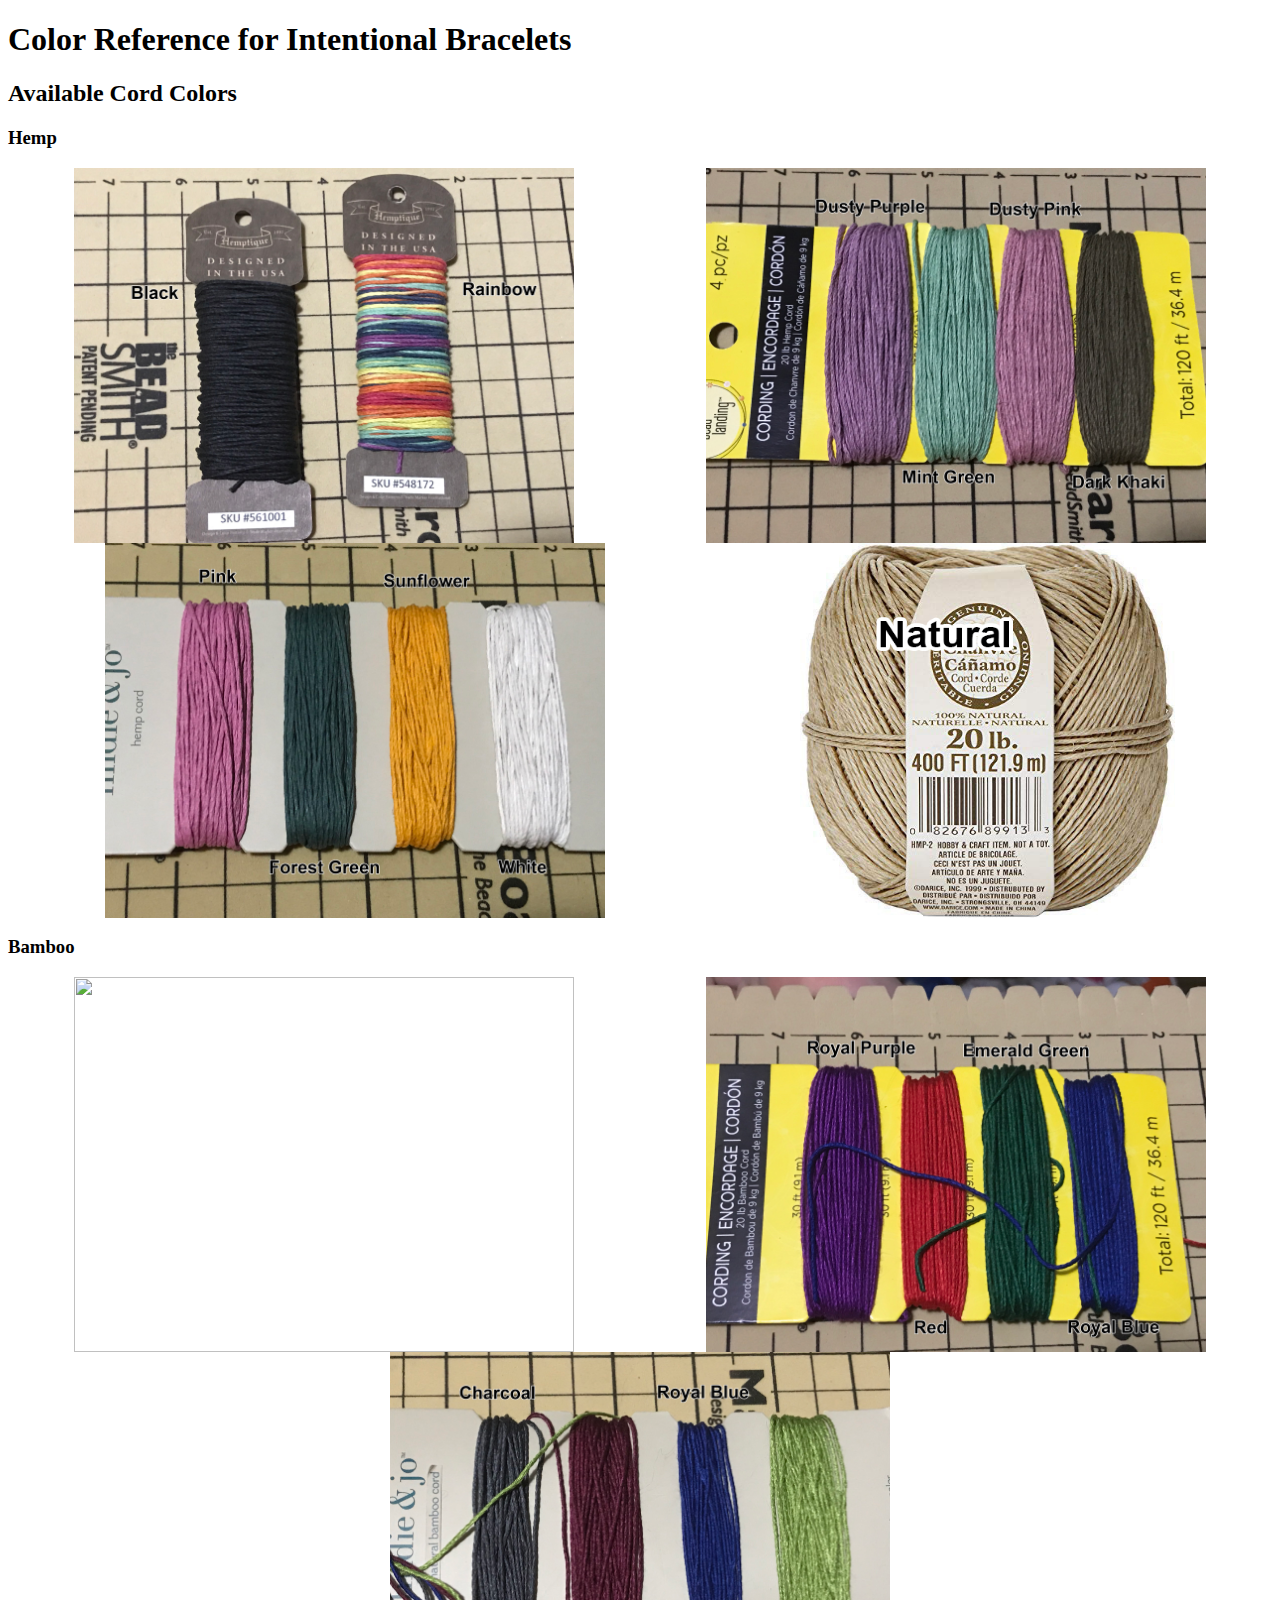
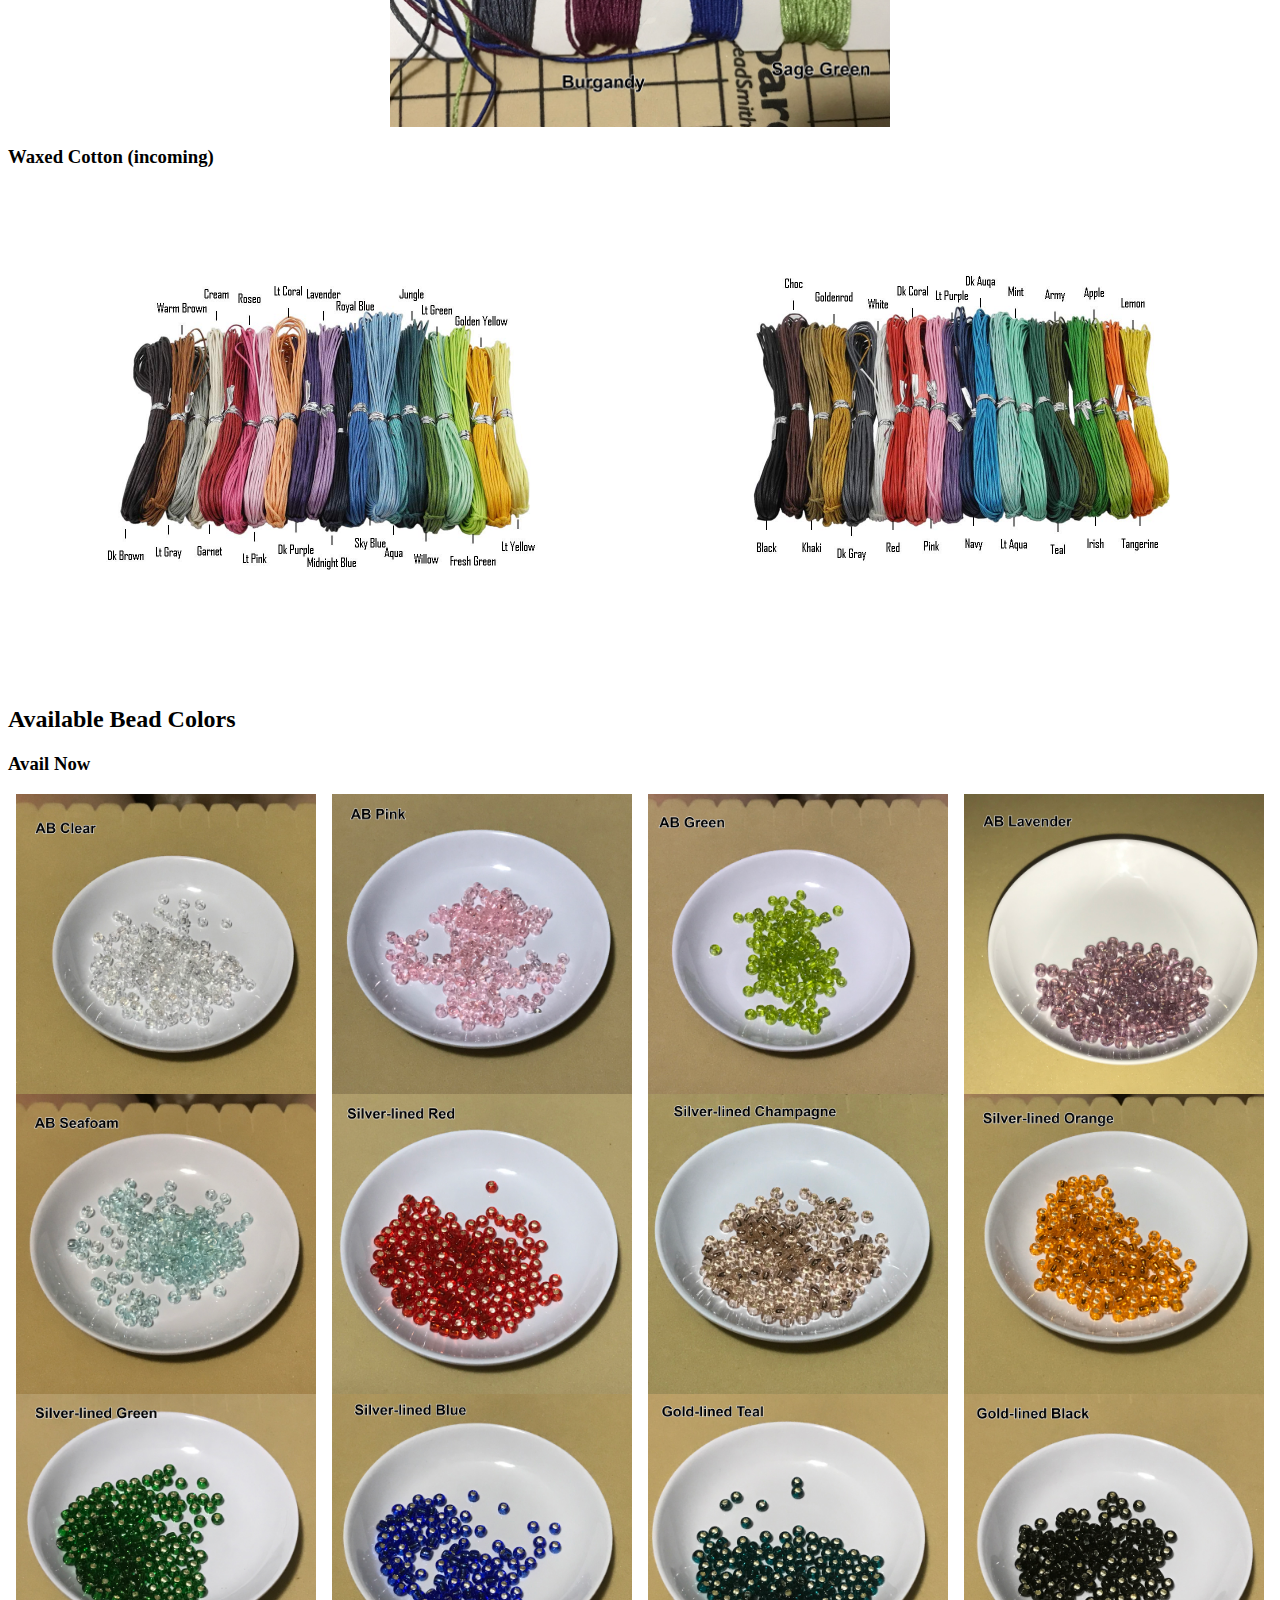
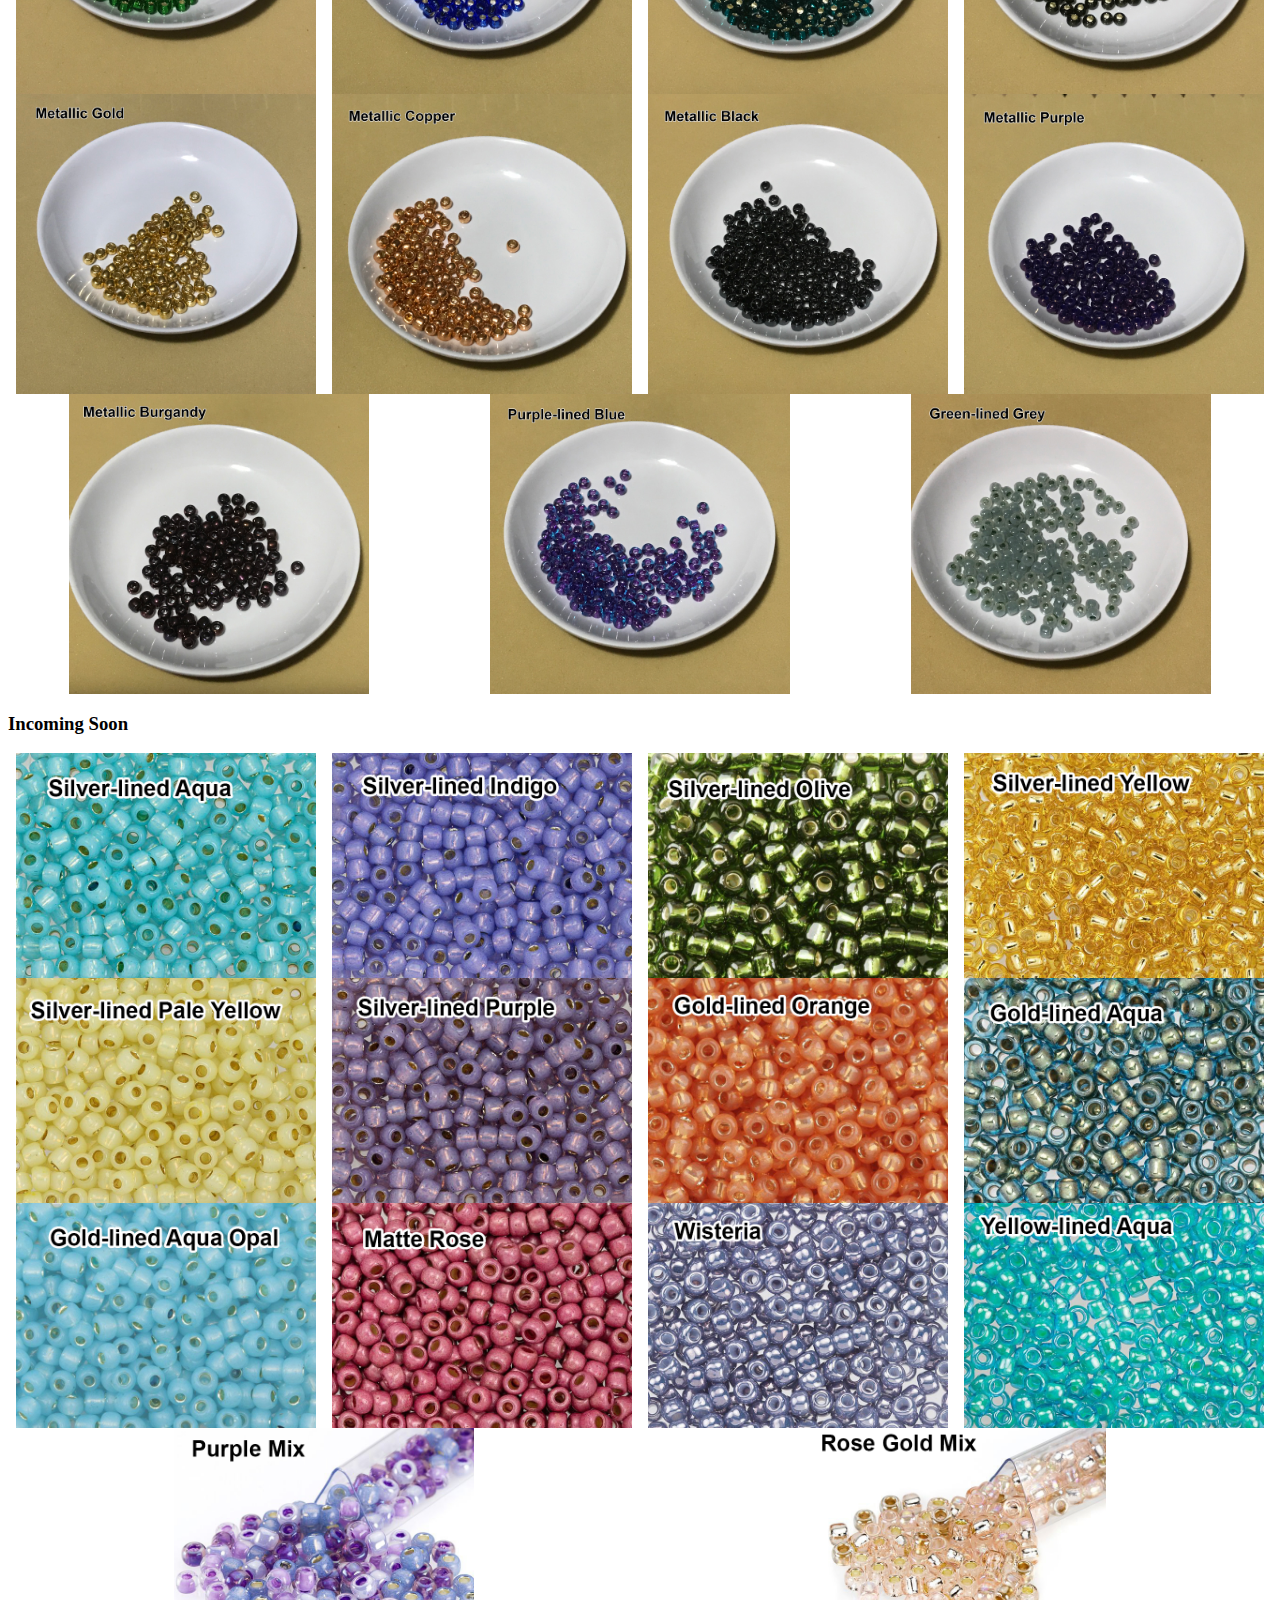
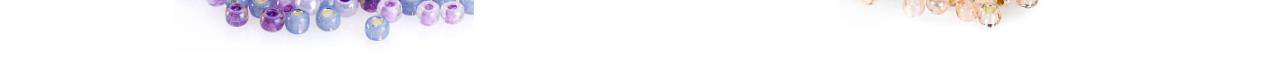
==== bracelets/index.html @ fcf6c5a4 "bracelet color refs" ====
<!DOCTYPE html>
<html>
  <head>
    <link type="text/css" rel="stylesheet" href="style.css">
  </head>
  <body>
    <h1>Color Reference for Intentional Bracelets</h1>
    <section>
      <h2>Available Cord Colors</h2>
      <div>
        <h3>Hemp</h3>
        <div class="image-set">
          <img src="images/hemp_01.jpg" width="500" height="375" />
          <img src="images/hemp_02.jpg" width="500" height="375" />
          <img src="images/hemp_03.jpg" width="500" height="375" />
          <img src="images/hemp_04.jpg" width="375" height="375" />
        </div>
        <h3>Bamboo</h3>
        <div class="image-set">
          <img src="images/bamboo_01.jpg" width="500" height="375" />
          <img src="images/bamboo_02.jpg" width="500" height="375" />
          <img src="images/bamboo_03.jpg" width="500" height="375" />
        </div>
        <h3>Waxed Cotton (incoming)</h3>
        <div class="image-set">
          <img src="images/cotton_01.jpg" width="500" />
          <img src="images/cotton_02.jpg" width="500" />
        </div>
      </div>
    </section>
    <section>
      <h2>Available Bead Colors</h2>
      <div>
        <h3>Avail Now</h3>
        <div class="image-set">
          <img src="images/beads/ab_clear.jpg" width="300" />
          <img src="images/beads/ab_pink.jpg" width="300" />
          <img src="images/beads/ab_green.jpg" width="300" />
          <img src="images/beads/ab_lavender.jpg" width="300" />
          <img src="images/beads/ab_seafoam.jpg" width="300" />
          <img src="images/beads/sil_red.jpg" width="300" />
          <img src="images/beads/sil_champagne.jpg" width="300" />
          <img src="images/beads/sil_orange.jpg" width="300" />
          <img src="images/beads/sil_green.jpg" width="300" />
          <img src="images/beads/sil_blue.jpg" width="300" />
          <img src="images/beads/gold_teal.jpg" width="300" />
          <img src="images/beads/gold_black.jpg" width="300" />
          <img src="images/beads/met_gold.jpg" width="300" />
          <img src="images/beads/met_copper.jpg" width="300" />
          <img src="images/beads/met_black.jpg" width="300" />
          <img src="images/beads/met_purple.jpg" width="300" />
          <img src="images/beads/met_burgandy.jpg" width="300" />
          <img src="images/beads/purp_blue.jpg" width="300" />
          <img src="images/beads/green_grey.jpg" width="300" />
        </div>
        <h3>Incoming Soon</h3>
        <div class="image-set">
          <img src="images/beads/inc/sil_aqua.jpg" width="300" />
          <img src="images/beads/inc/sil_indigo.jpg" width="300" />
          <img src="images/beads/inc/sil_olive.jpg" width="300" />
          <img src="images/beads/inc/sil_yellow.jpg" width="300" />
          <img src="images/beads/inc/sil_pale_yellow.jpg" width="300" />
          <img src="images/beads/inc/sil_purple.jpg" width="300" />
          <img src="images/beads/inc/gold_orange.jpg" width="300" />
          <img src="images/beads/inc/gold_aqua.jpg" width="300" />
          <img src="images/beads/inc/gold_aqua_opal.jpg" width="300" />
          <img src="images/beads/inc/matte_rose.jpg" width="300" />
          <img src="images/beads/inc/wisteria.jpg" width="300" />
          <img src="images/beads/inc/yel_aqua.jpg" width="300" />
          <img src="images/beads/inc/mix_purple.jpg" width="300" />
          <img src="images/beads/inc/mix_rosegold.jpg" width="300" />
        </div>
      </div>
    </section>
  </body>
</html>
---- bracelets/style.css ----
.image-set {
  display: flex;
  flex-wrap: wrap;
  justify-content: space-around;
}
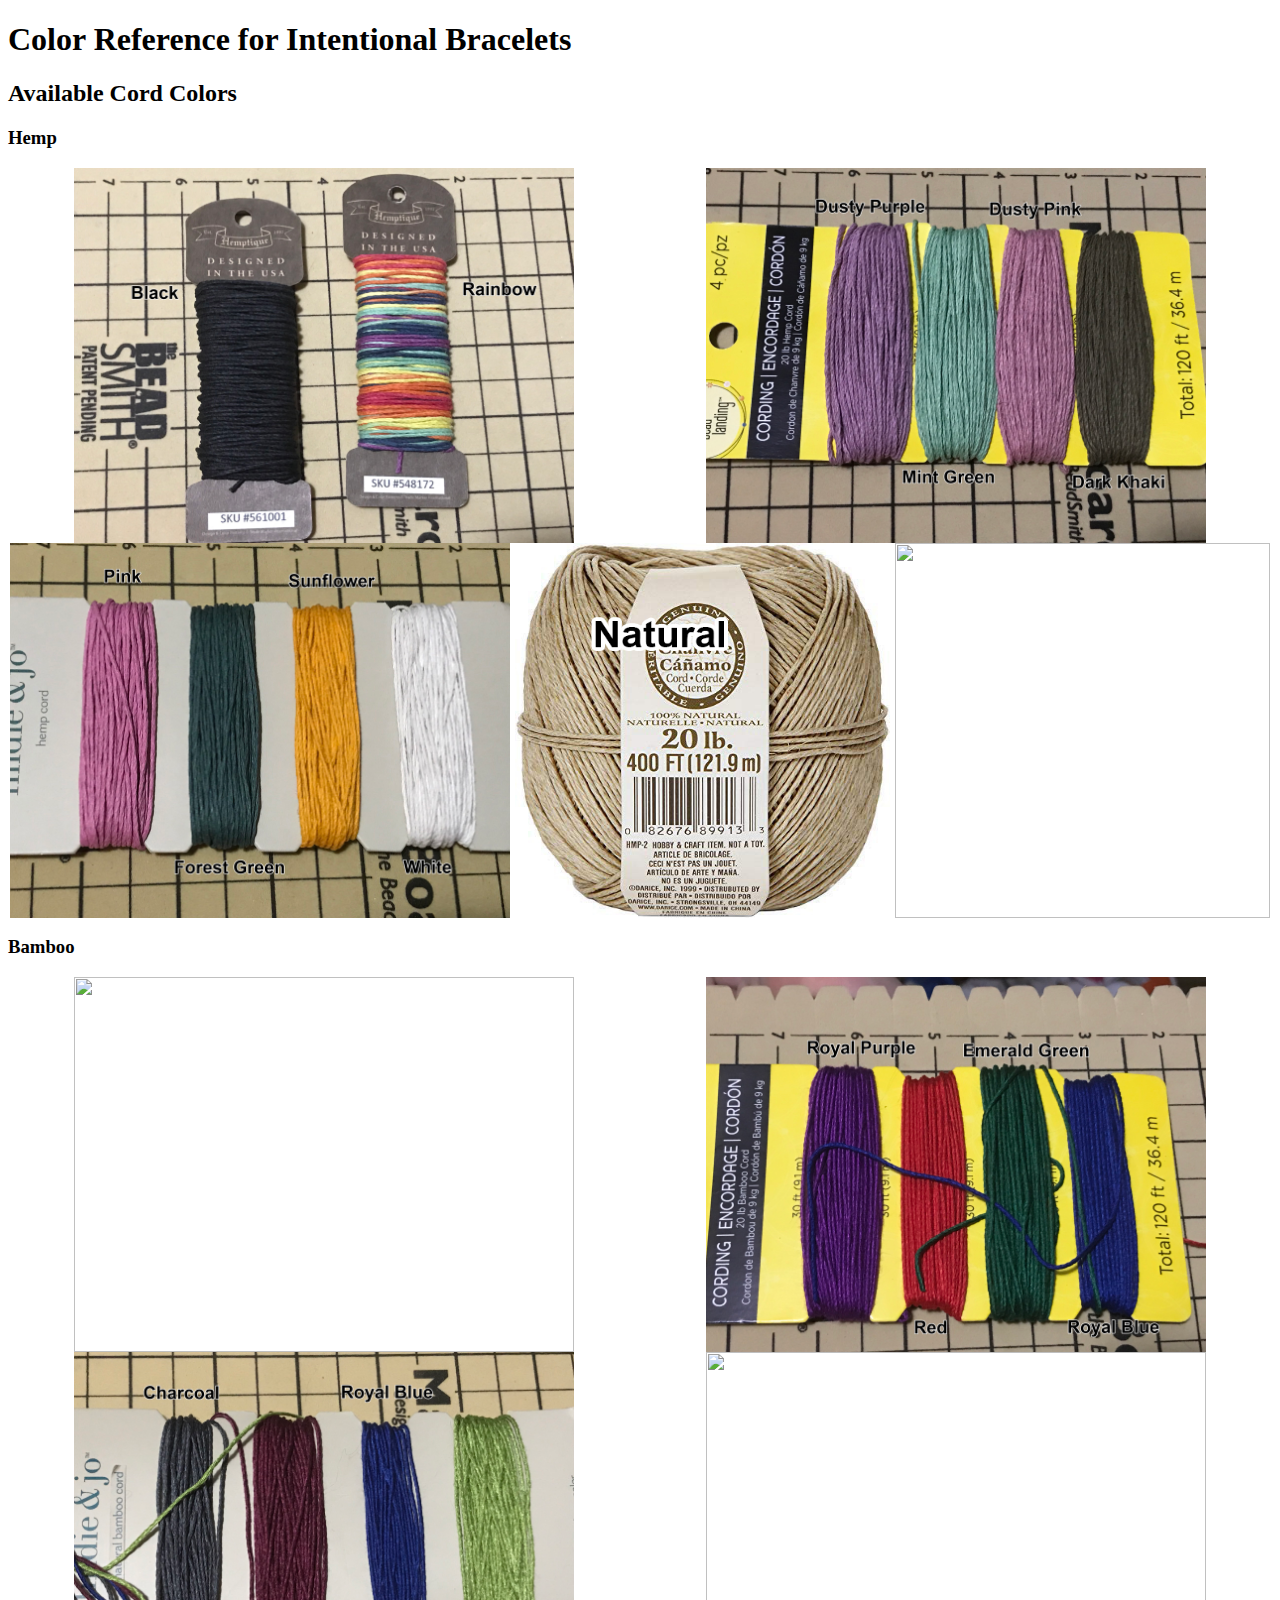
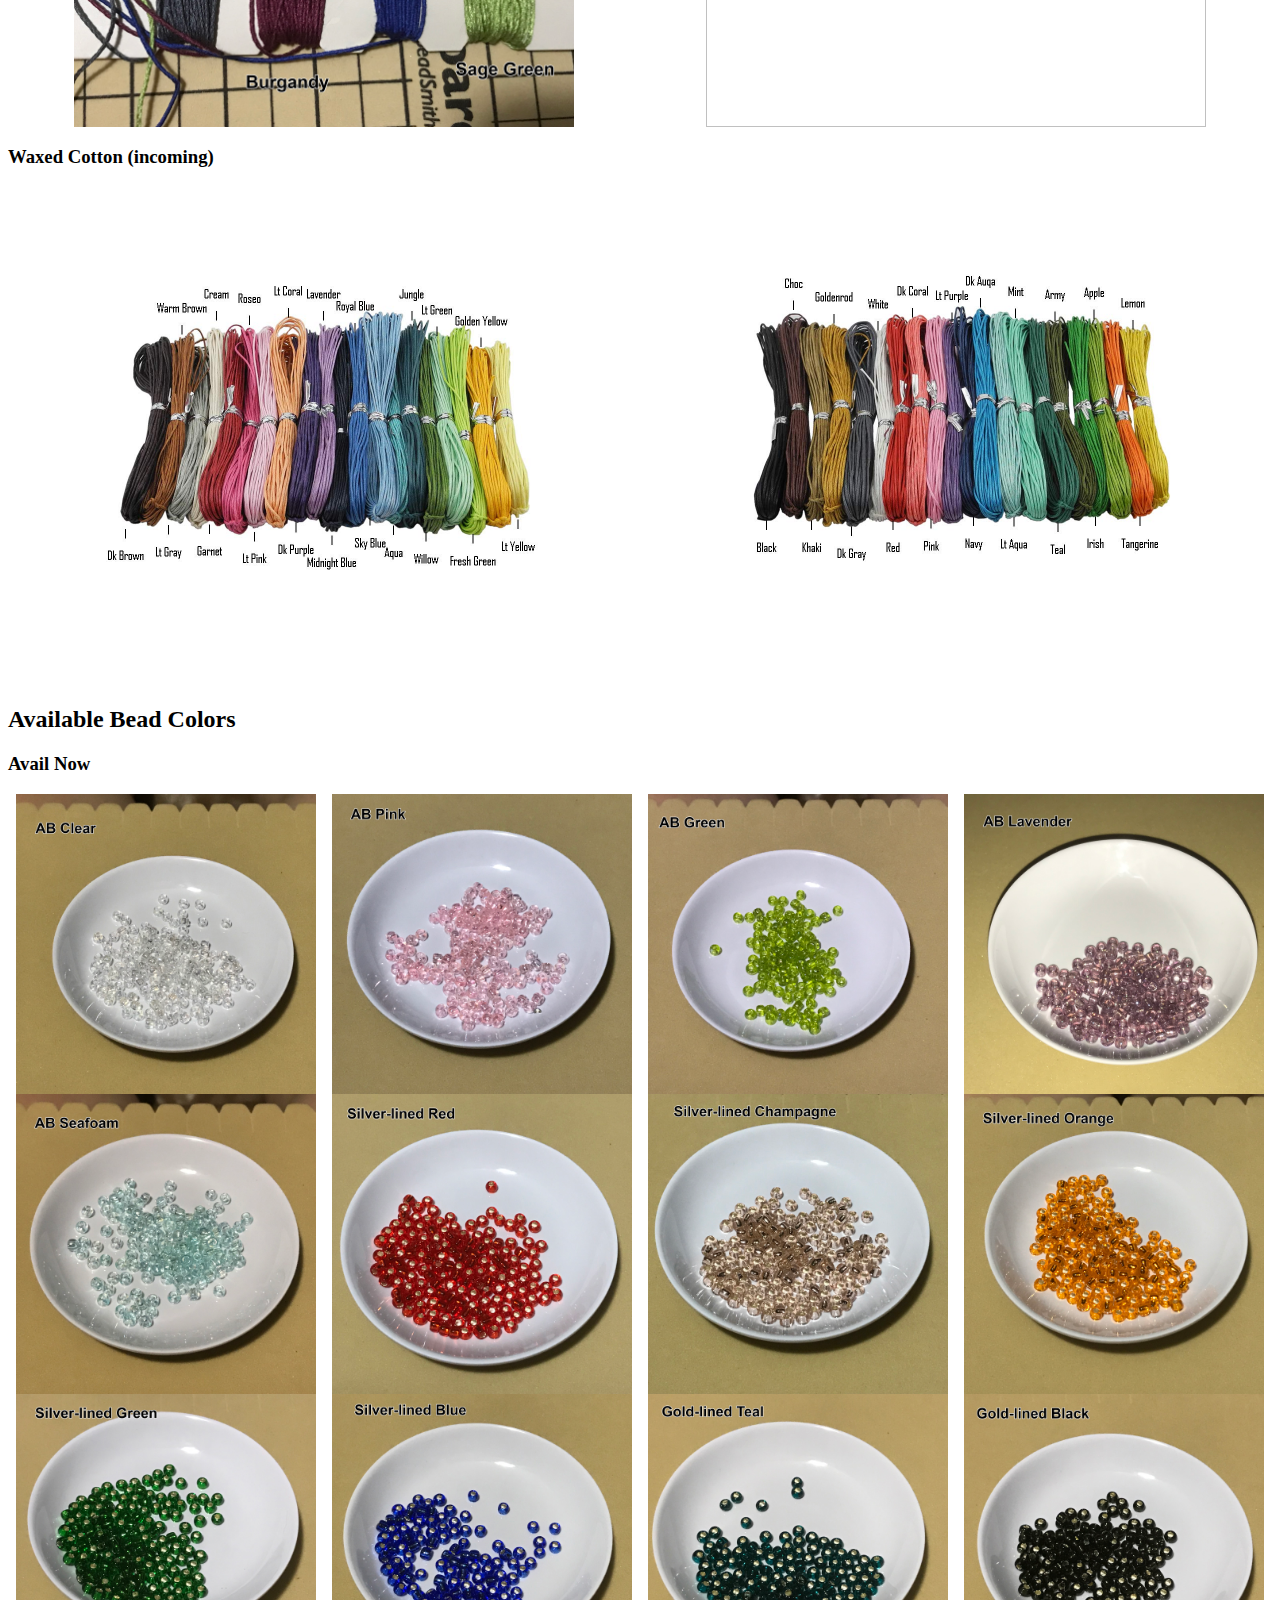
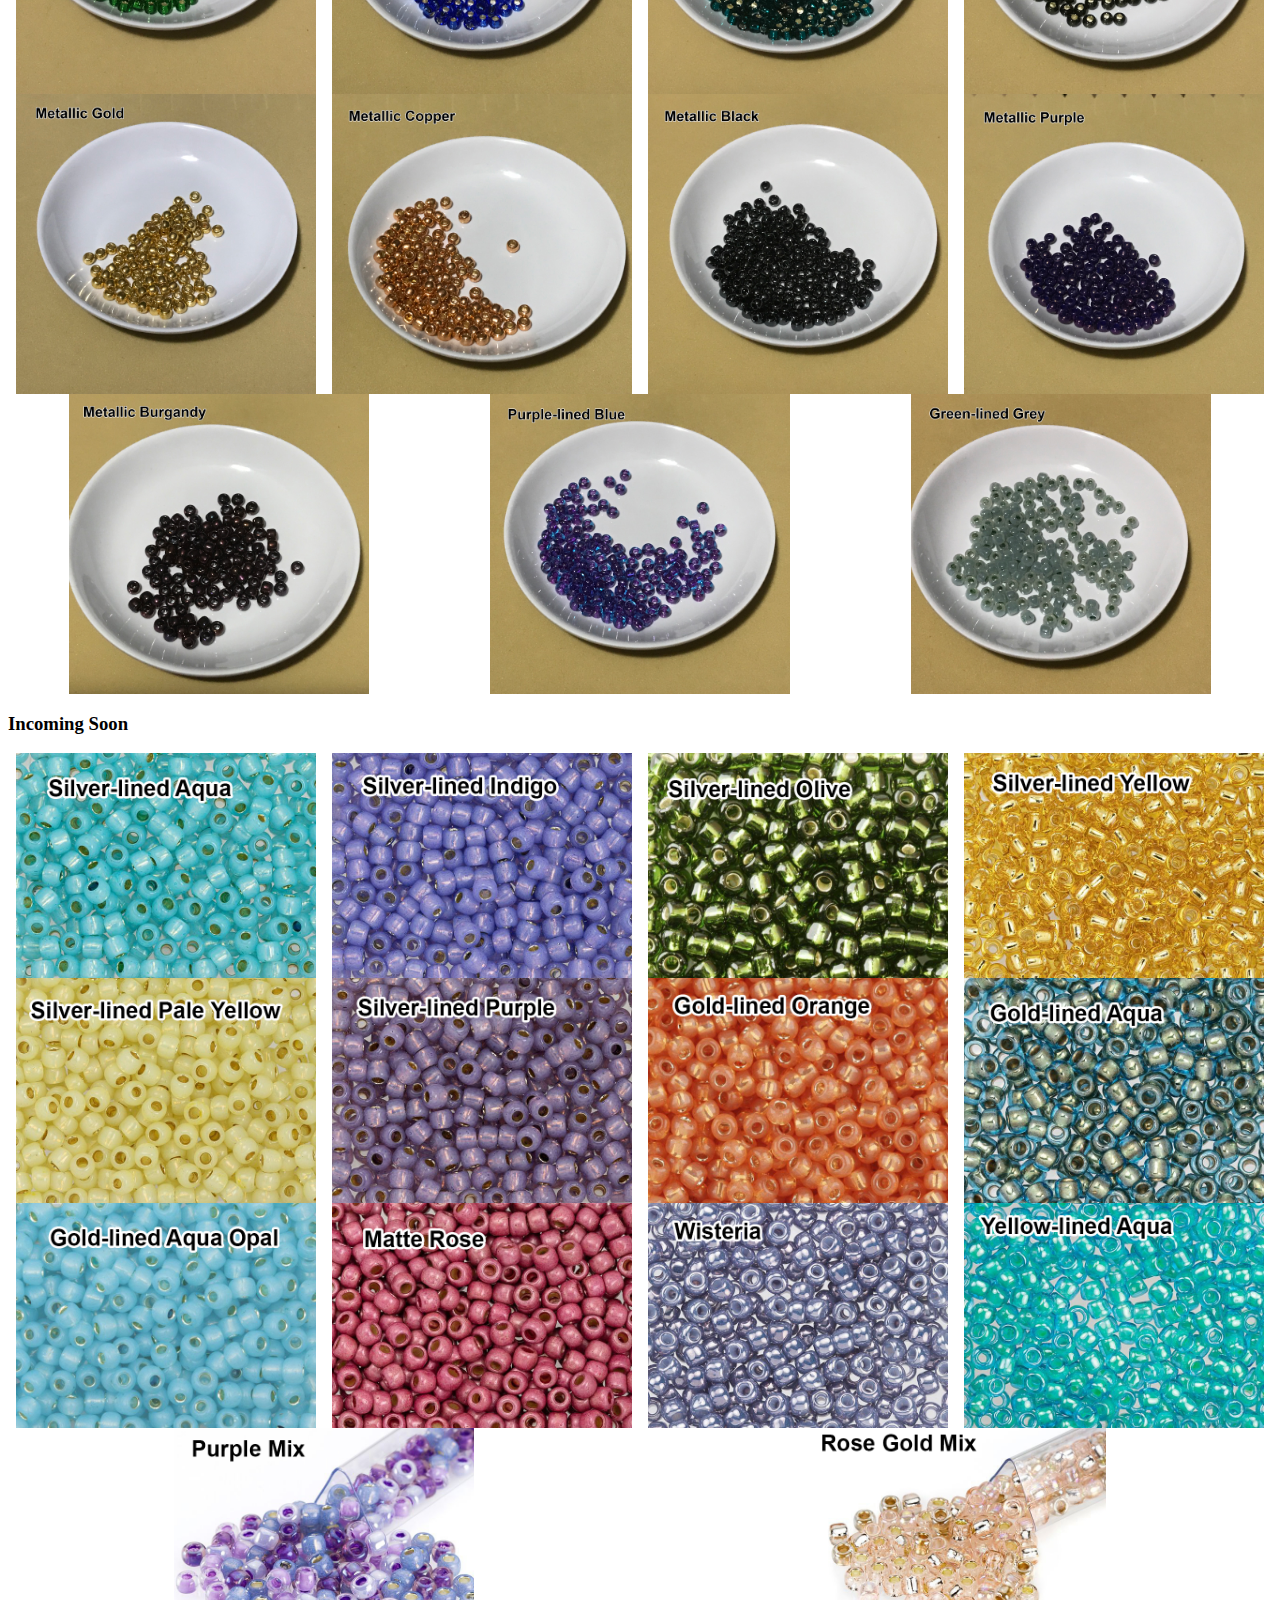
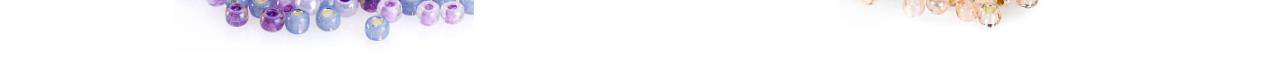
==== commit 0c2eb455: "missed some cords" ====
--- a/bracelets/index.html
+++ b/bracelets/index.html
@@ -14,12 +14,14 @@
           <img src="images/hemp_02.jpg" width="500" height="375" />
           <img src="images/hemp_03.jpg" width="500" height="375" />
           <img src="images/hemp_04.jpg" width="375" height="375" />
+          <img src="images/hemp_05.jpg" width="375" height="375" />
         </div>
         <h3>Bamboo</h3>
         <div class="image-set">
           <img src="images/bamboo_01.jpg" width="500" height="375" />
           <img src="images/bamboo_02.jpg" width="500" height="375" />
           <img src="images/bamboo_03.jpg" width="500" height="375" />
+          <img src="images/bamboo_04.jpg" width="500" height="375" />
         </div>
         <h3>Waxed Cotton (incoming)</h3>
         <div class="image-set">
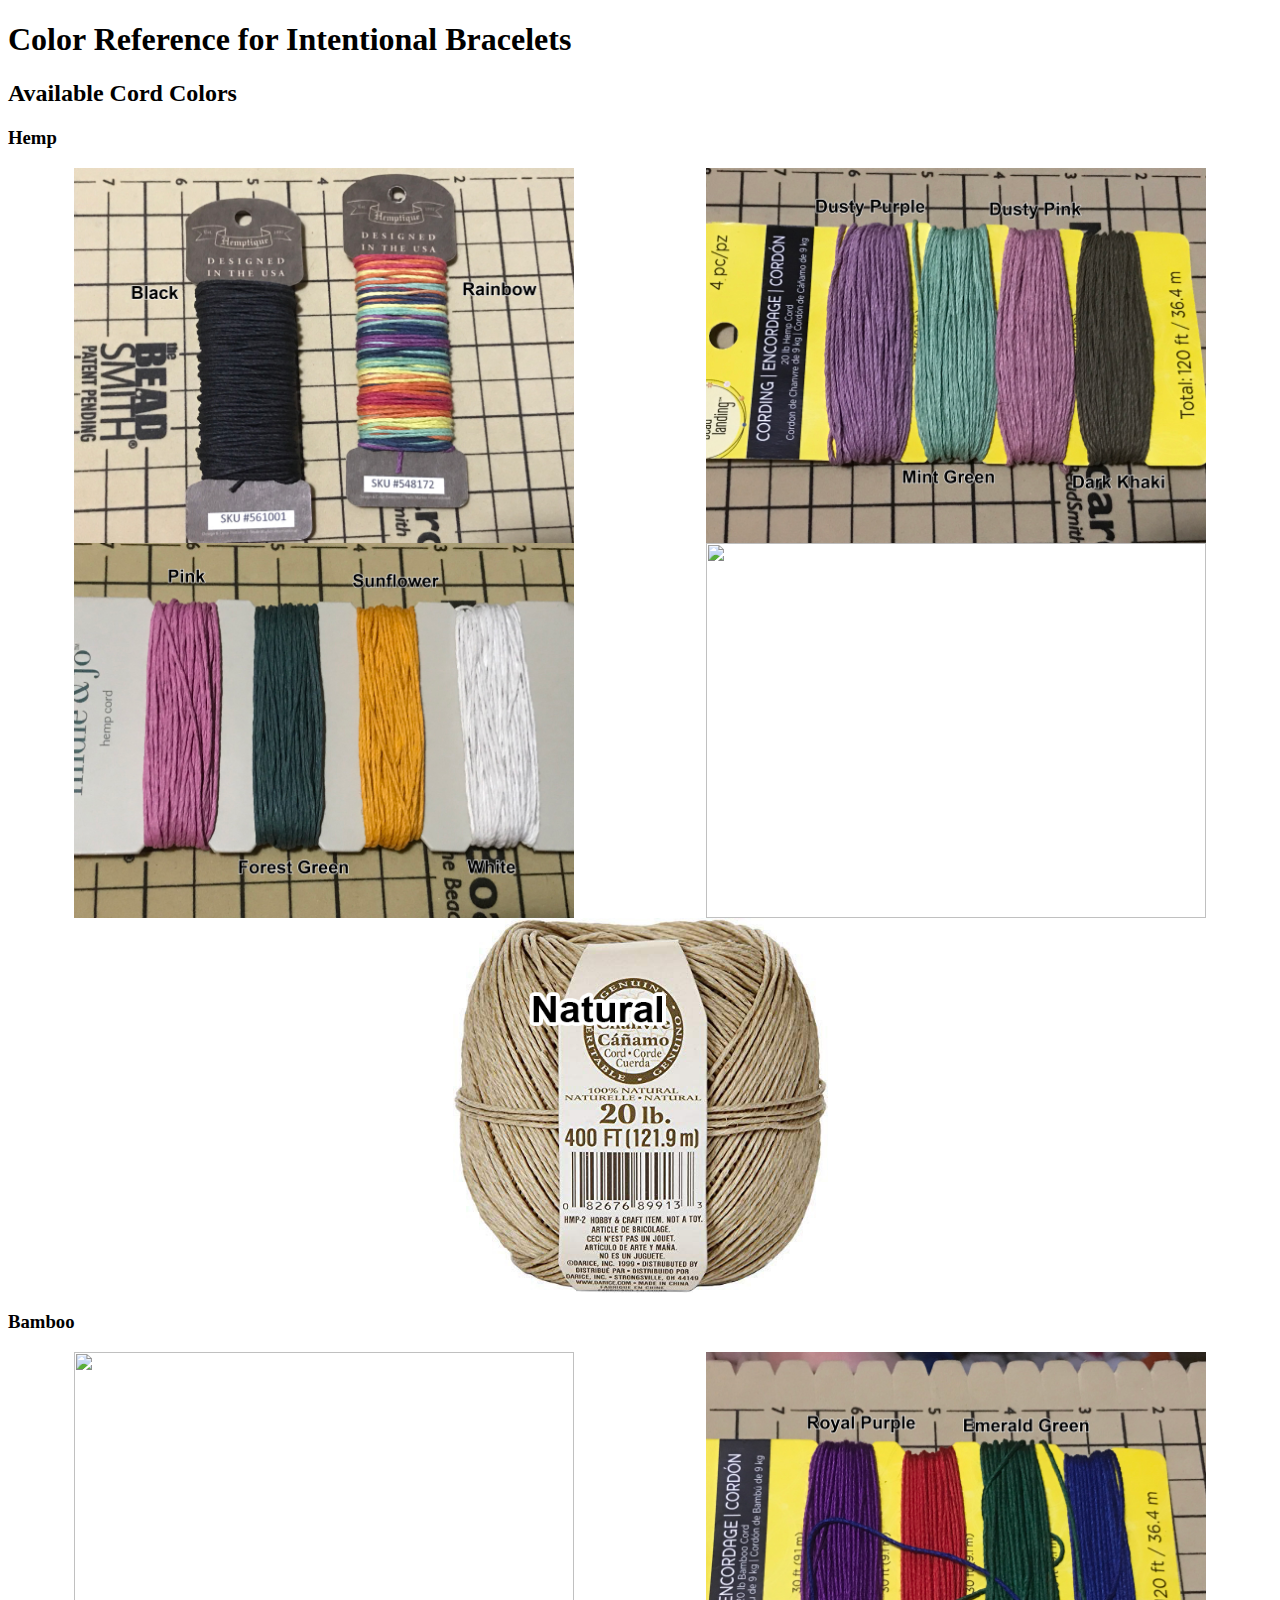
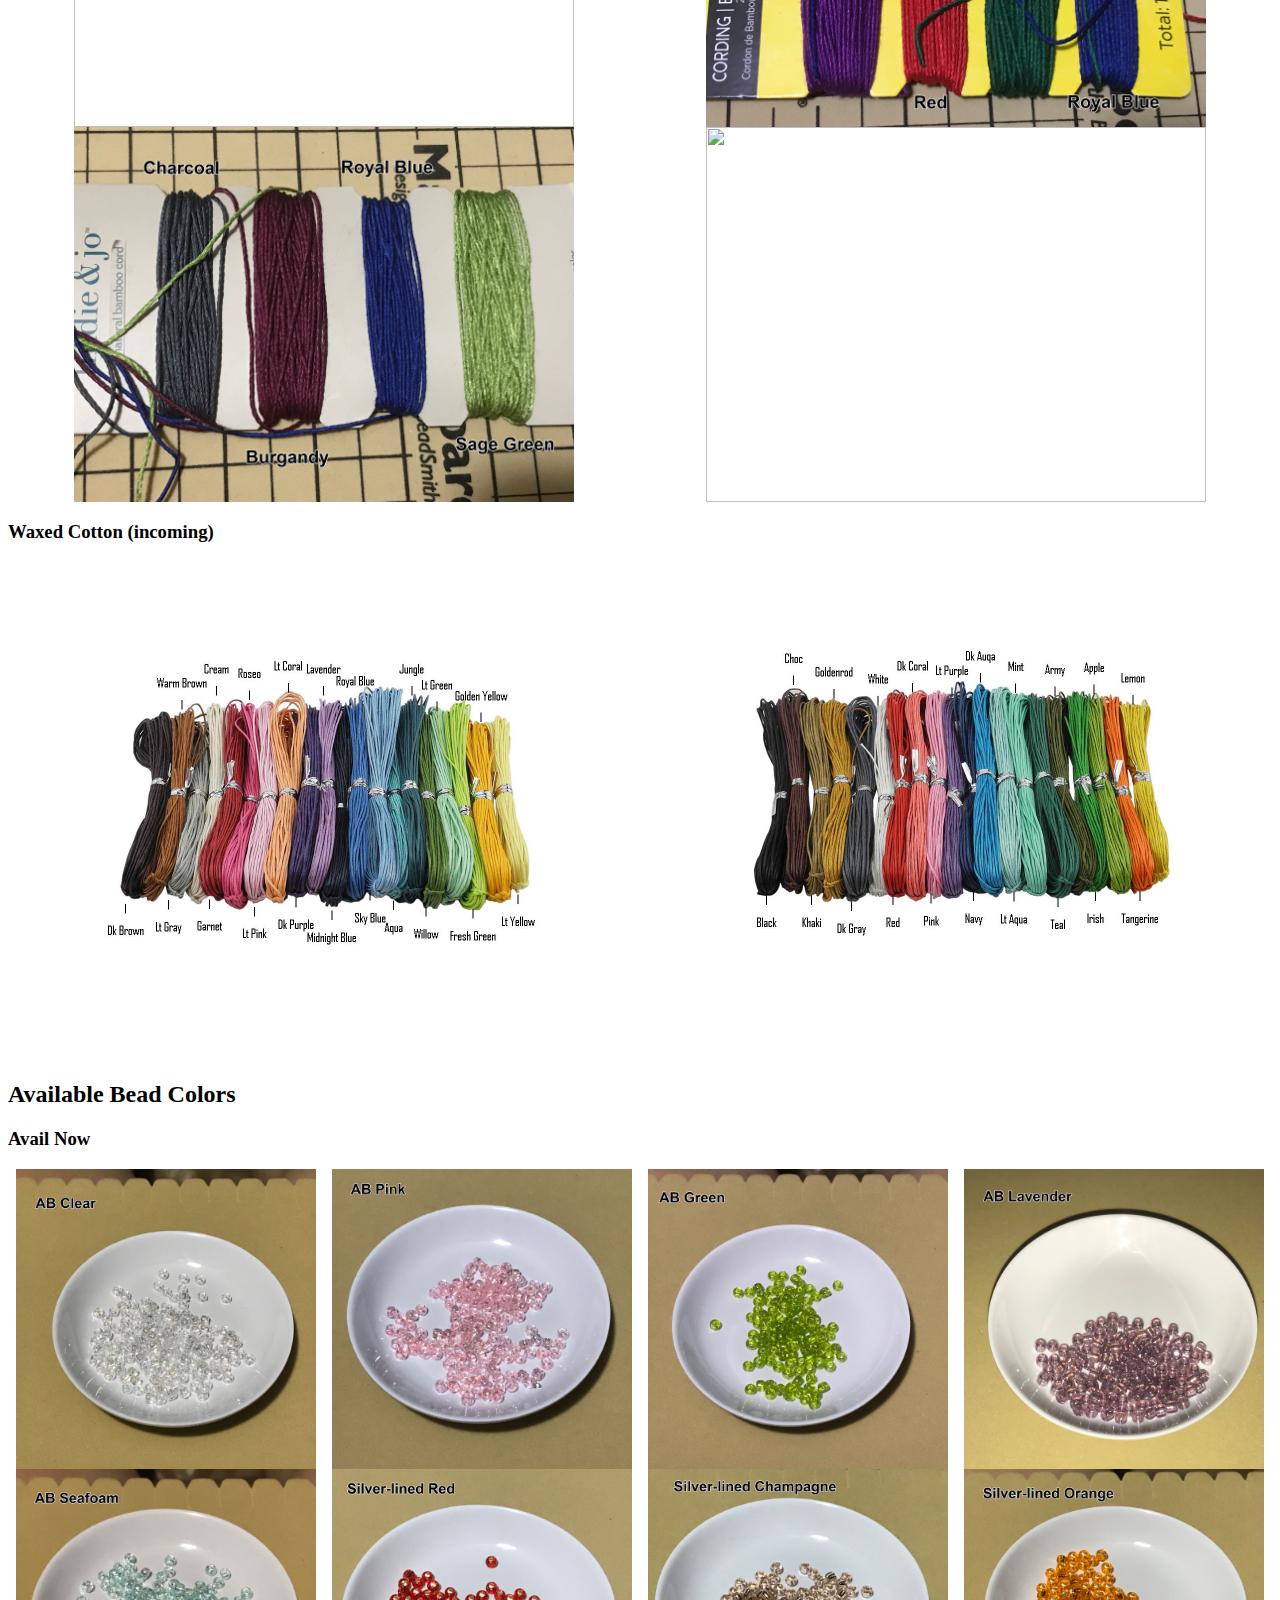
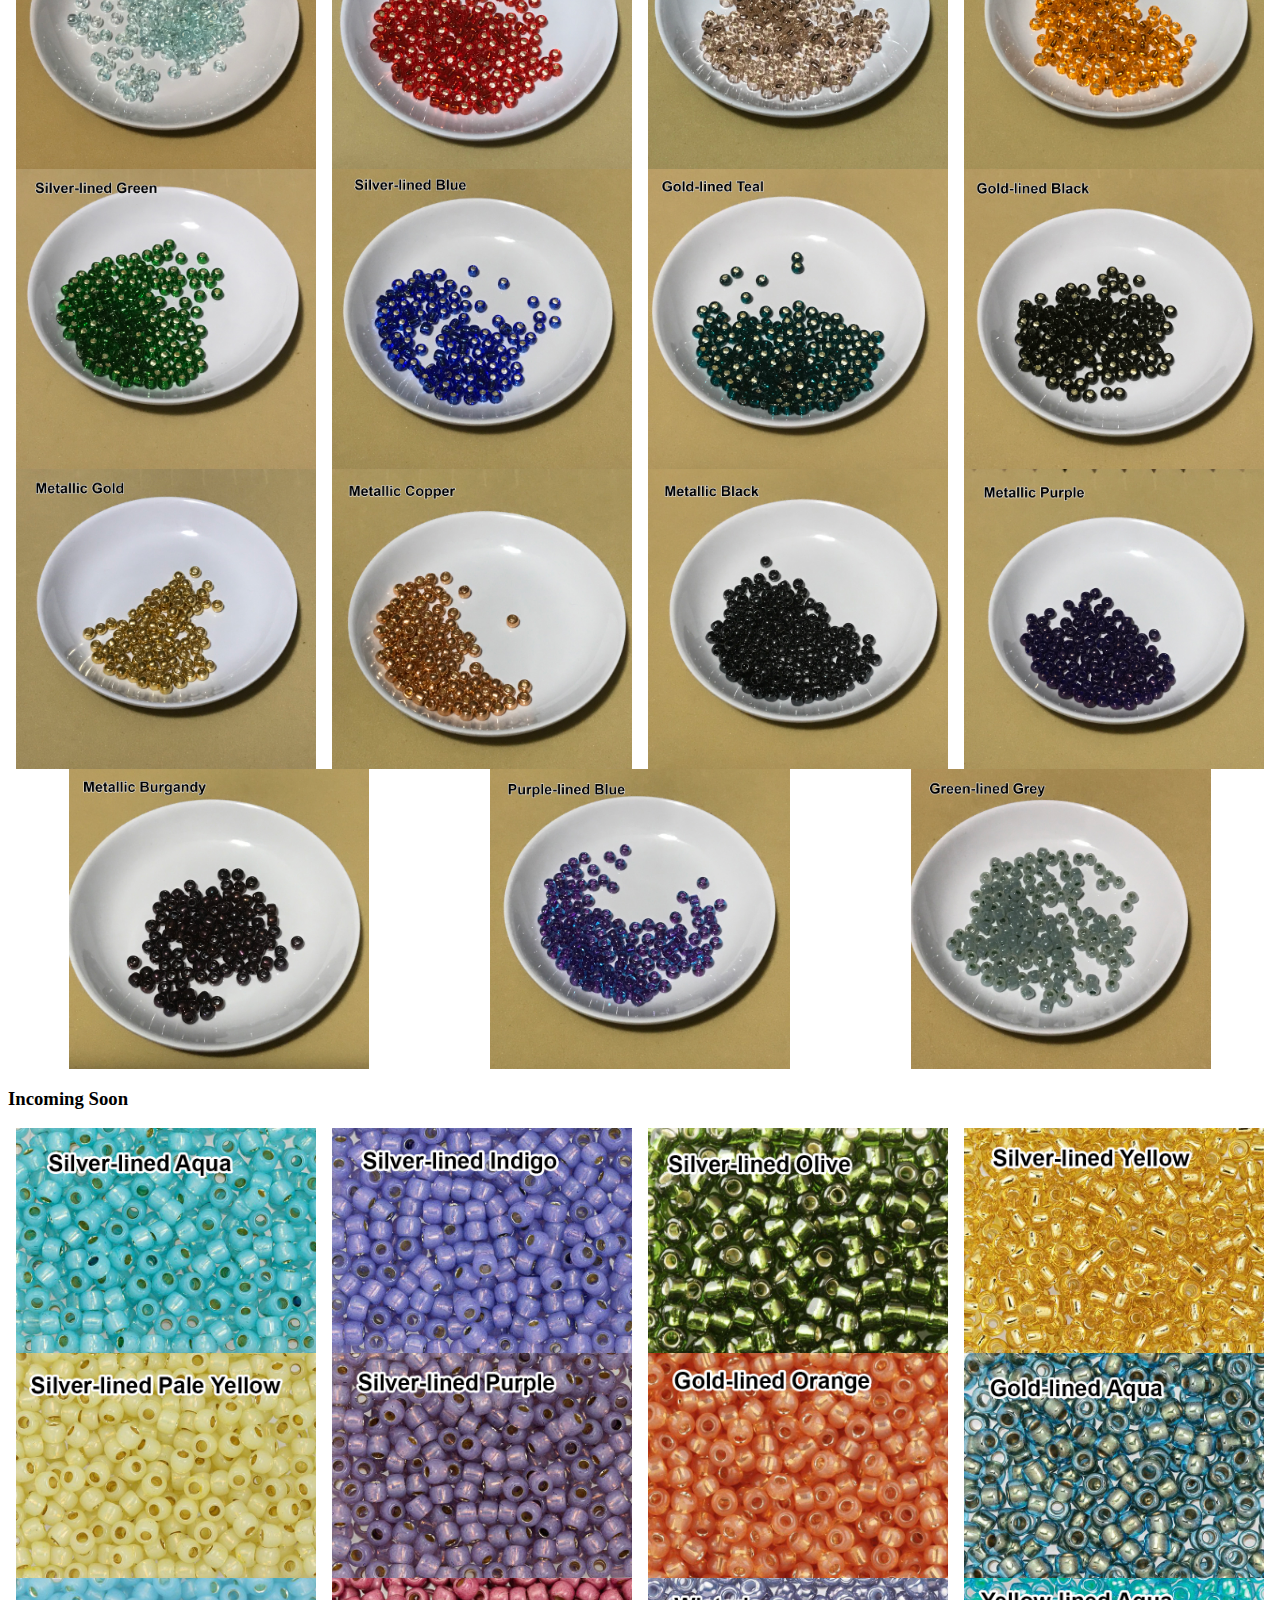
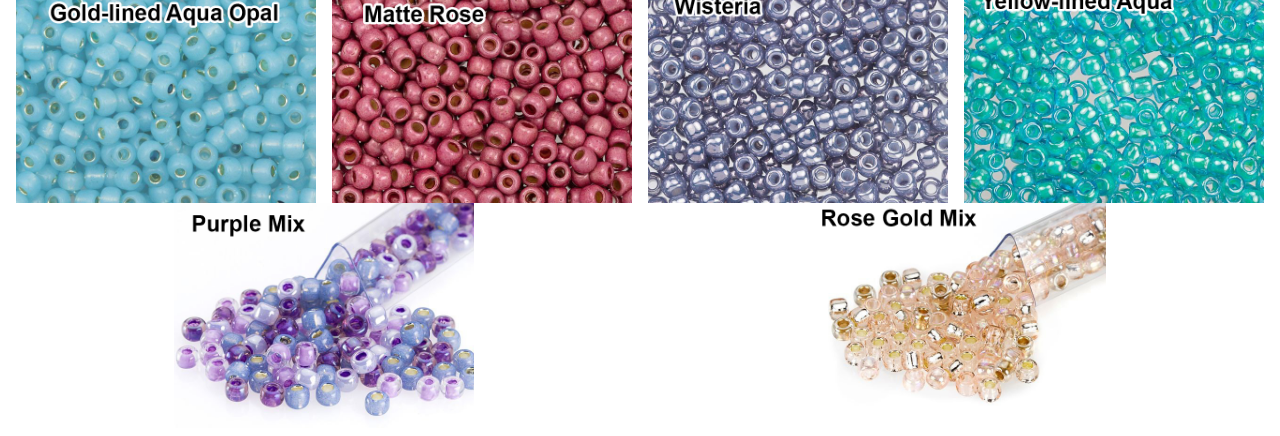
==== commit ca6265f1: "fix img size" ====
--- a/bracelets/index.html
+++ b/bracelets/index.html
@@ -13,8 +13,8 @@
           <img src="images/hemp_01.jpg" width="500" height="375" />
           <img src="images/hemp_02.jpg" width="500" height="375" />
           <img src="images/hemp_03.jpg" width="500" height="375" />
+          <img src="images/hemp_05.jpg" width="500" height="375" />
           <img src="images/hemp_04.jpg" width="375" height="375" />
-          <img src="images/hemp_05.jpg" width="375" height="375" />
         </div>
         <h3>Bamboo</h3>
         <div class="image-set">
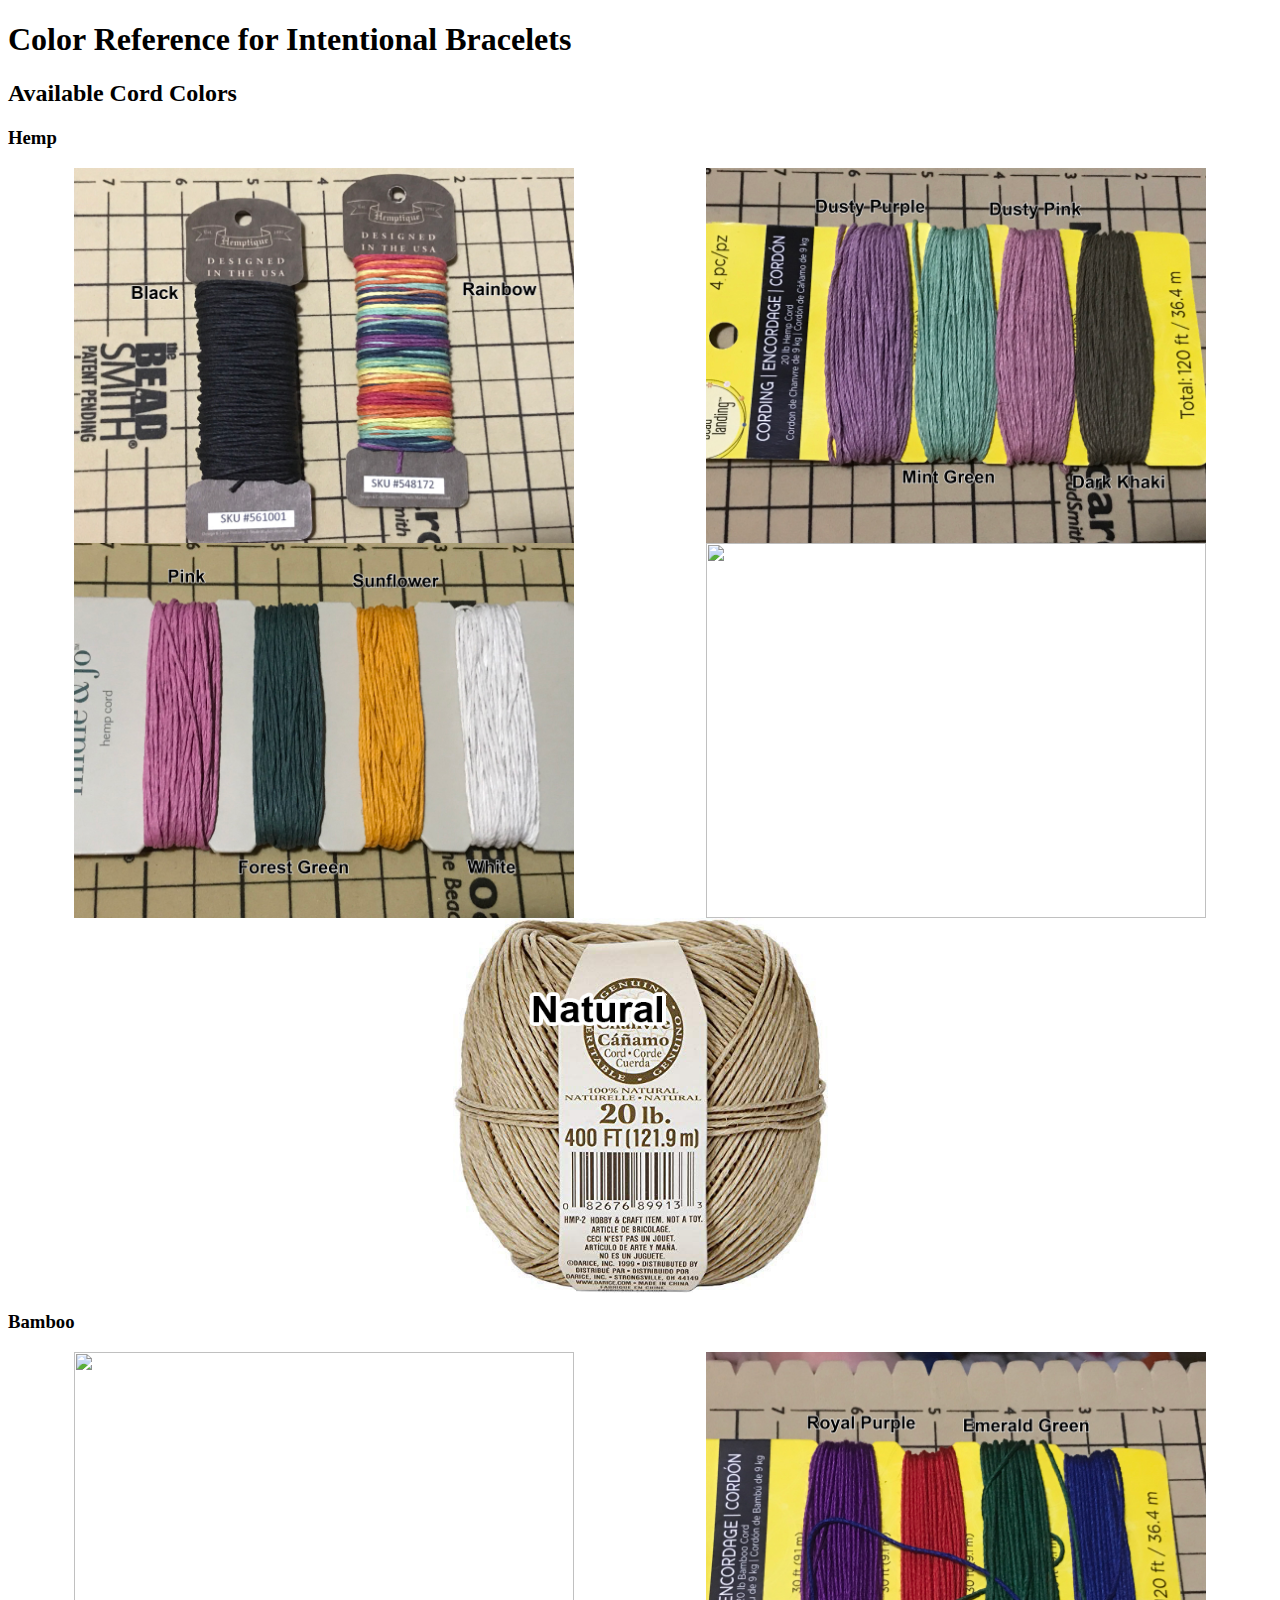
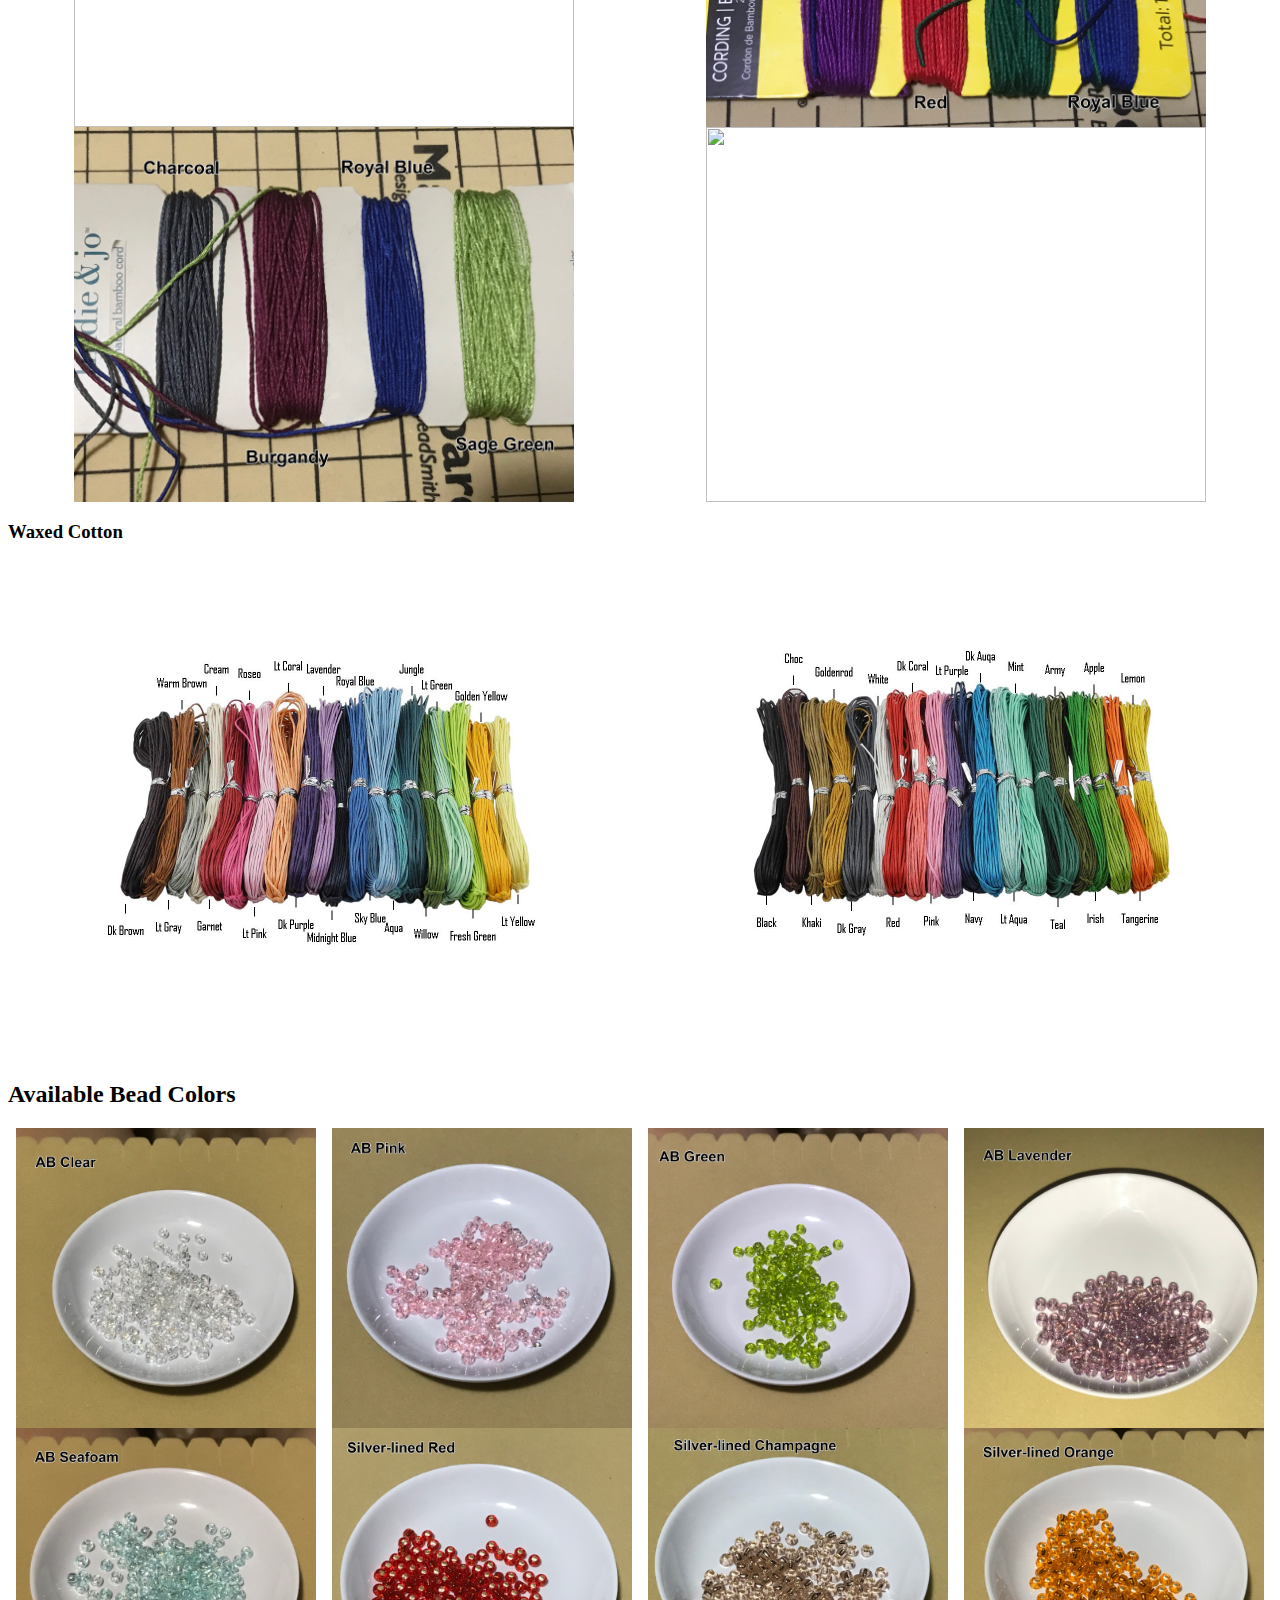
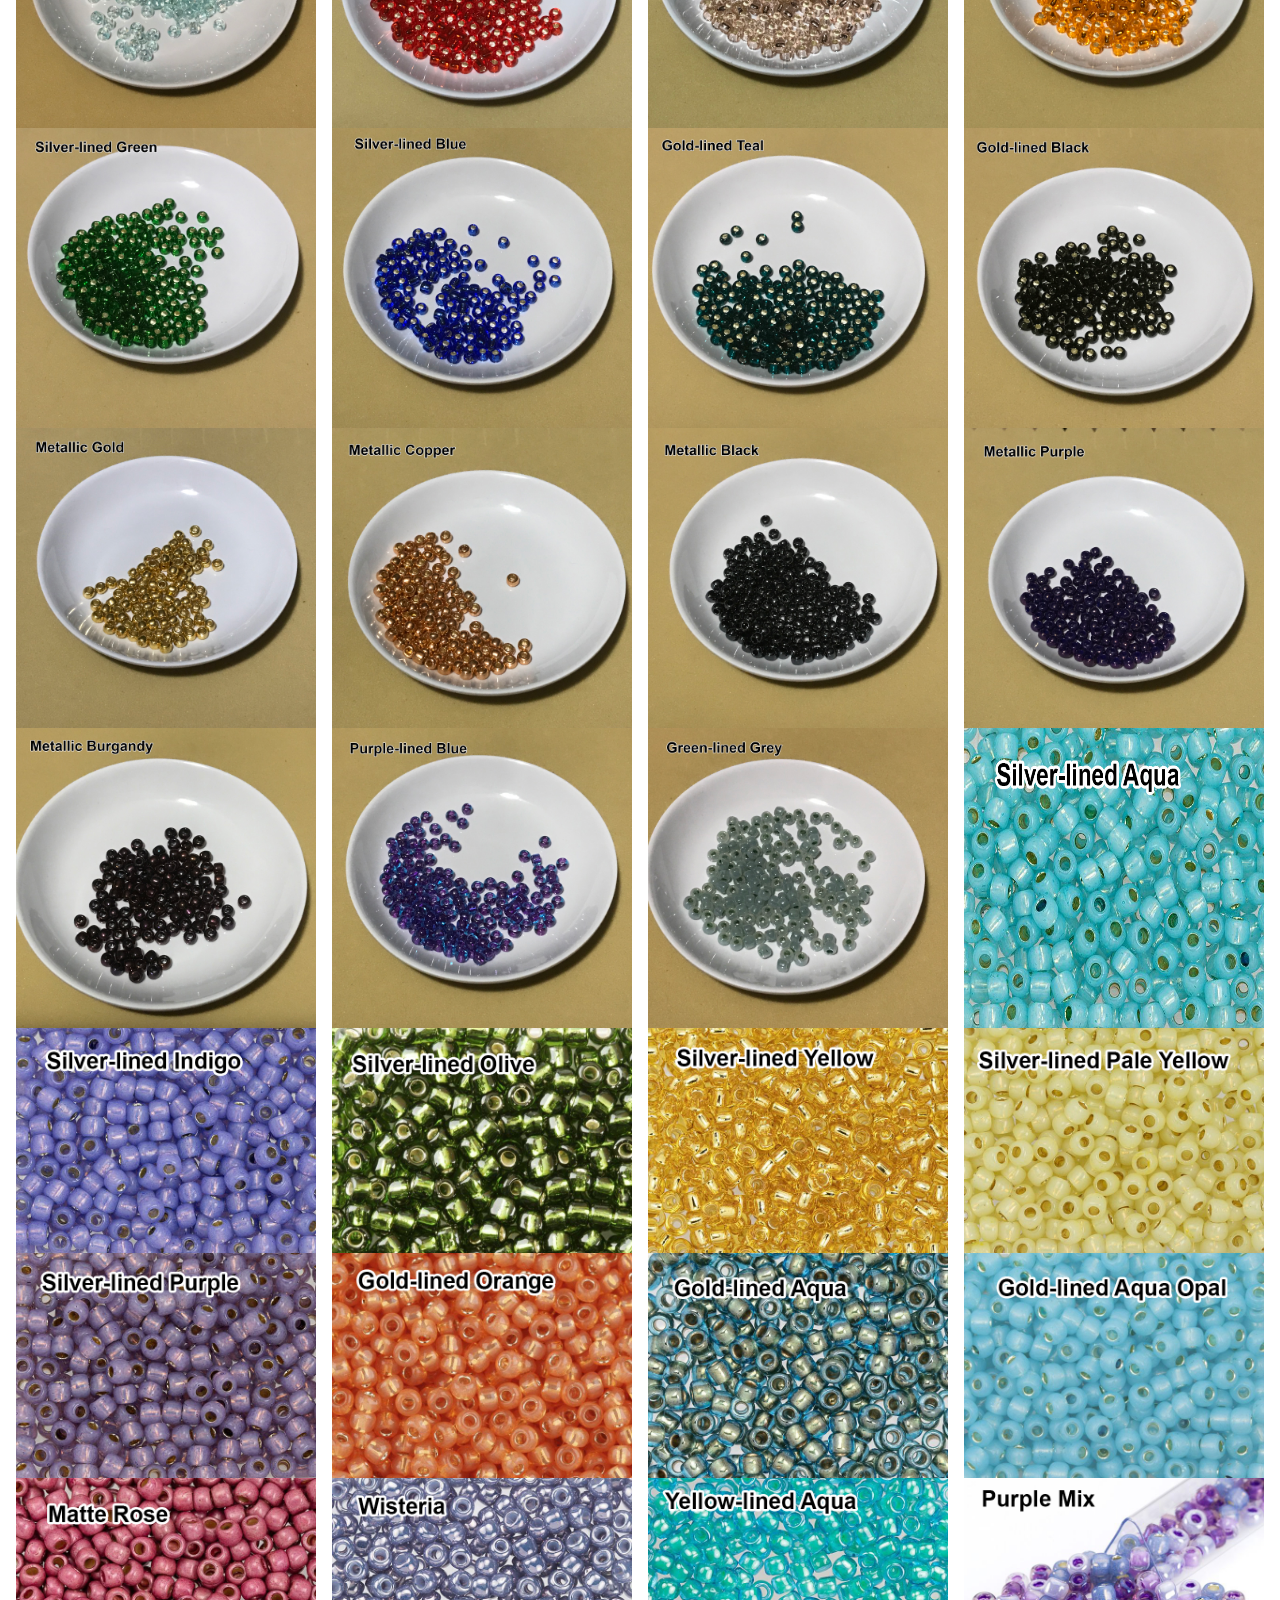
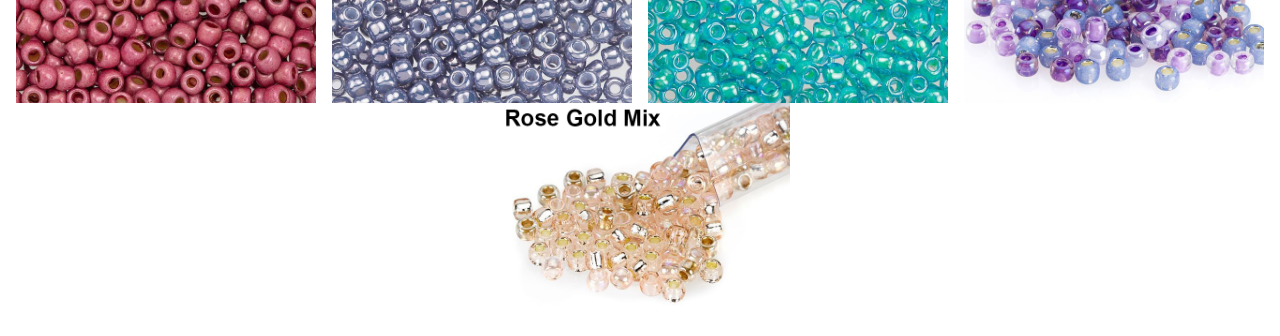
==== commit d60391c8: "everything arrived" ====
--- a/bracelets/index.html
+++ b/bracelets/index.html
@@ -23,7 +23,7 @@
           <img src="images/bamboo_03.jpg" width="500" height="375" />
           <img src="images/bamboo_04.jpg" width="500" height="375" />
         </div>
-        <h3>Waxed Cotton (incoming)</h3>
+        <h3>Waxed Cotton</h3>
         <div class="image-set">
           <img src="images/cotton_01.jpg" width="500" />
           <img src="images/cotton_02.jpg" width="500" />
@@ -33,30 +33,27 @@
     <section>
       <h2>Available Bead Colors</h2>
       <div>
-        <h3>Avail Now</h3>
         <div class="image-set">
-          <img src="images/beads/ab_clear.jpg" width="300" />
-          <img src="images/beads/ab_pink.jpg" width="300" />
-          <img src="images/beads/ab_green.jpg" width="300" />
-          <img src="images/beads/ab_lavender.jpg" width="300" />
-          <img src="images/beads/ab_seafoam.jpg" width="300" />
-          <img src="images/beads/sil_red.jpg" width="300" />
-          <img src="images/beads/sil_champagne.jpg" width="300" />
-          <img src="images/beads/sil_orange.jpg" width="300" />
-          <img src="images/beads/sil_green.jpg" width="300" />
-          <img src="images/beads/sil_blue.jpg" width="300" />
-          <img src="images/beads/gold_teal.jpg" width="300" />
-          <img src="images/beads/gold_black.jpg" width="300" />
-          <img src="images/beads/met_gold.jpg" width="300" />
-          <img src="images/beads/met_copper.jpg" width="300" />
-          <img src="images/beads/met_black.jpg" width="300" />
-          <img src="images/beads/met_purple.jpg" width="300" />
-          <img src="images/beads/met_burgandy.jpg" width="300" />
-          <img src="images/beads/purp_blue.jpg" width="300" />
-          <img src="images/beads/green_grey.jpg" width="300" />
-        </div>
-        <h3>Incoming Soon</h3>
-        <div class="image-set">
+          <img src="images/beads/ab_clear.jpg" width="300" height="300" />
+          <img src="images/beads/ab_pink.jpg" width="300" height="300" />
+          <img src="images/beads/ab_green.jpg" width="300" height="300" />
+          <img src="images/beads/ab_lavender.jpg" width="300" height="300" />
+          <img src="images/beads/ab_seafoam.jpg" width="300" height="300" />
+          <img src="images/beads/sil_red.jpg" width="300" height="300" />
+          <img src="images/beads/sil_champagne.jpg" width="300" height="300" />
+          <img src="images/beads/sil_orange.jpg" width="300" height="300" />
+          <img src="images/beads/sil_green.jpg" width="300" height="300" />
+          <img src="images/beads/sil_blue.jpg" width="300" height="300" />
+          <img src="images/beads/gold_teal.jpg" width="300" height="300" />
+          <img src="images/beads/gold_black.jpg" width="300" height="300" />
+          <img src="images/beads/met_gold.jpg" width="300" height="300" />
+          <img src="images/beads/met_copper.jpg" width="300" height="300" />
+          <img src="images/beads/met_black.jpg" width="300" height="300" />
+          <img src="images/beads/met_purple.jpg" width="300" height="300" />
+          <img src="images/beads/met_burgandy.jpg" width="300" height="300" />
+          <img src="images/beads/purp_blue.jpg" width="300" height="300" />
+          <img src="images/beads/green_grey.jpg" width="300" height="300" />
+
           <img src="images/beads/inc/sil_aqua.jpg" width="300" />
           <img src="images/beads/inc/sil_indigo.jpg" width="300" />
           <img src="images/beads/inc/sil_olive.jpg" width="300" />
